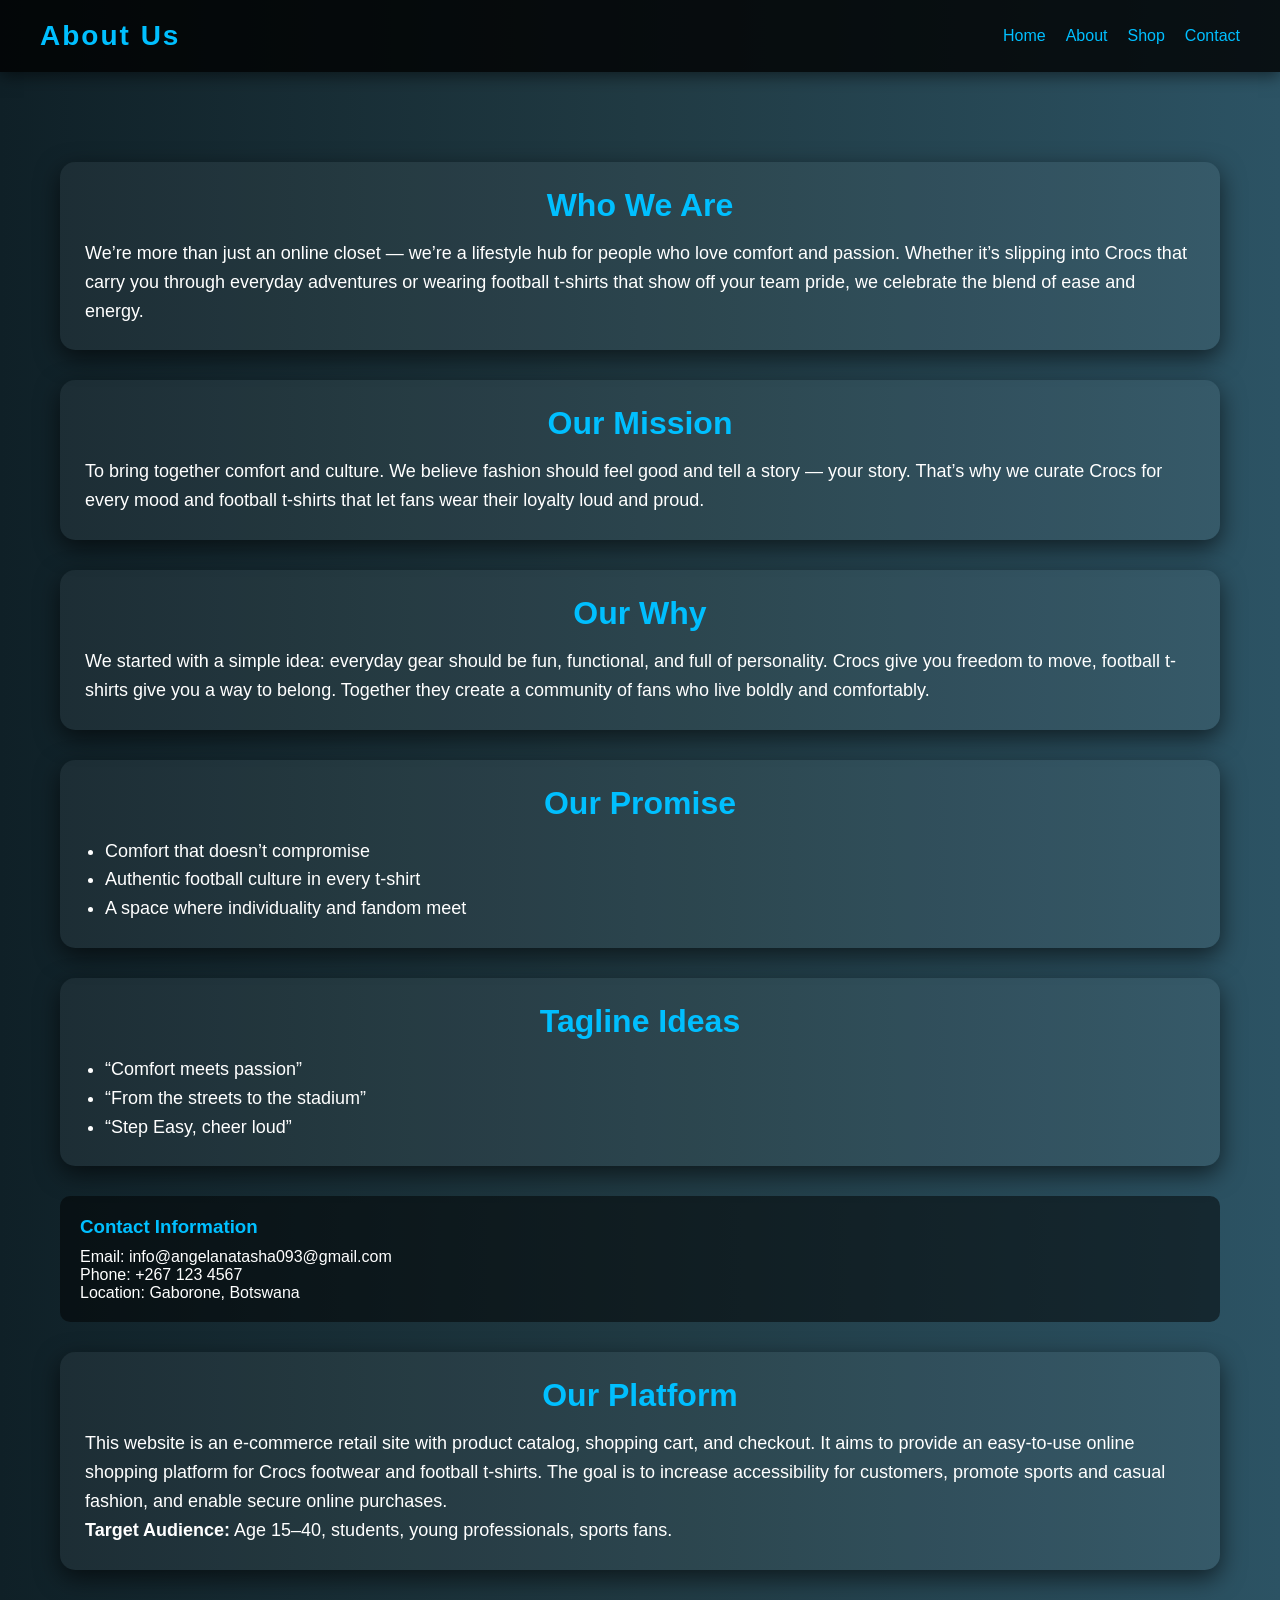
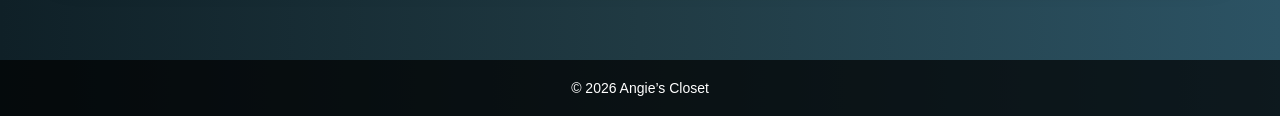
==== about.html @ a5e7ad97 "Rename About to about.html" ====
<!DOCTYPE html>
<html lang="en">
<head>
  <meta charset="UTF-8">
  <meta name="viewport" content="width=device-width, initial-scale=1.0">
  <title>About Us - Angie’s Closet</title>
  <link rel="stylesheet" href="style.css">
</head>
<body>
  <header>
    <h1>About Us</h1>
    <nav>
      <a href="index.html">Home</a>
      <a href="about.html">About</a>
      <a href="shop.html">Shop</a>
      <a href="contact.html">Contact</a>
    </nav>
  </header>

  <main>
    <section class="about-section">
      <h2>Who We Are</h2>
      <p>We’re more than just an online closet — we’re a lifestyle hub for people who love comfort and passion. Whether it’s slipping into Crocs that carry you through everyday adventures or wearing football t-shirts that show off your team pride, we celebrate the blend of ease and energy.</p>
    </section>

    <section class="about-section">
      <h2>Our Mission</h2>
      <p>To bring together comfort and culture. We believe fashion should feel good and tell a story — your story. That’s why we curate Crocs for every mood and football t-shirts that let fans wear their loyalty loud and proud.</p>
    </section>

    <section class="about-section">
      <h2>Our Why</h2>
      <p>We started with a simple idea: everyday gear should be fun, functional, and full of personality. Crocs give you freedom to move, football t-shirts give you a way to belong. Together they create a community of fans who live boldly and comfortably.</p>
    </section>

    <section class="about-section">
      <h2>Our Promise</h2>
      <ul>
        <li>Comfort that doesn’t compromise</li>
        <li>Authentic football culture in every t-shirt</li>
        <li>A space where individuality and fandom meet</li>
      </ul>
    </section>

    <section class="about-section">
      <h2>Tagline Ideas</h2>
      <ul>
        <li>“Comfort meets passion”</li>
        <li>“From the streets to the stadium”</li>
        <li>“Step Easy, cheer loud”</li>
      </ul>
    </section>

    <section class="contact-info">
      <h3>Contact Information</h3>
      <p>Email: info@angelanatasha093@gmail.com</p>
      <p>Phone: +267 123 4567</p>
      <p>Location: Gaborone, Botswana</p>
    </section>

    <section class="about-section">
      <h2>Our Platform</h2>
      <p>This website is an e-commerce retail site with product catalog, shopping cart, and checkout. It aims to provide an easy-to-use online shopping platform for Crocs footwear and football t-shirts. The goal is to increase accessibility for customers, promote sports and casual fashion, and enable secure online purchases.</p>
      <p><strong>Target Audience:</strong> Age 15–40, students, young professionals, sports fans.</p>
    </section>
  </main>

  <footer>
    <p>&copy; 2026 Angie’s Closet</p>
  </footer>
</body>
</html>
---- style.css ----
/* ============================
   Reset
============================ */
* {
  margin: 0;
  padding: 0;
  box-sizing: border-box;
}

/* ============================
   Body
============================ */
body {
  font-family: 'Segoe UI', Arial, sans-serif;
  background: linear-gradient(to right, #0f2027, #203a43, #2c5364);
  color: white;
  min-height: 100vh;
}

/* ============================
   Header
============================ */
header {
  display: flex;
  justify-content: space-between;
  align-items: center;
  background: rgba(0,0,0,0.8);
  padding: 20px 40px;
  box-shadow: 0 4px 15px rgba(0,0,0,0.5);
  flex-wrap: wrap;
}

header h1 {
  font-size: 28px;
  letter-spacing: 2px;
  color: #00bfff;
}

nav {
  display: flex;
  gap: 20px;
}

nav a {
  color: #00bfff;
  text-decoration: none;
  font-size: 16px;
  font-weight: 500;
  position: relative;
  transition: color 0.3s ease;
}

nav a:hover {
  color: #fff;
}

nav a::after {
  content: "";
  position: absolute;
  width: 0%;
  height: 2px;
  background: #00bfff;
  left: 0;
  bottom: -5px;
  transition: width 0.3s ease;
}

nav a:hover::after {
  width: 100%;
}

/* ============================
   Hero Section
============================ */
.hero-section {
  height: 70vh;
  background: url("image/hero.jpg") center/cover no-repeat;
  position: relative;
}

.hero-overlay {
  position: absolute;
  width: 100%;
  height: 100%;
  background: rgba(0,0,0,0.6);
}

.hero-text {
  position: relative;
  z-index: 2;
  text-align: center;
  top: 50%;
  transform: translateY(-50%);
  color: white;
}

.hero-title {
  font-size: 60px;
  letter-spacing: 3px;
  animation: fadeDown 2s ease;
}

.hero-subtitle {
  font-size: 22px;
  margin-top: 15px;
  animation: fadeUp 2s ease;
}

@keyframes fadeDown {
  from { opacity: 0; transform: translateY(-40px); }
  to { opacity: 1; transform: translateY(0); }
}

@keyframes fadeUp {
  from { opacity: 0; transform: translateY(40px); }
  to { opacity: 1; transform: translateY(0); }
}

/* ============================
   Product Grid
============================ */
main {
  max-width: 1200px;
  margin: 40px auto;
  padding: 20px;
}

h2 {
  text-align: center;
  color: #00bfff;
  margin-bottom: 30px;
  font-size: 32px;
}

.product-grid {
  display: grid;
  grid-template-columns: repeat(auto-fit, minmax(250px, 1fr));
  gap: 25px;
}

.product-card {
  background: rgba(255,255,255,0.05);
  border-radius: 15px;
  padding: 20px;
  text-align: center;
  box-shadow: 0 8px 25px rgba(0,0,0,0.6);
  transition: transform 0.3s ease, box-shadow 0.3s ease;
}

.product-card:hover {
  transform: scale(1.03);
  box-shadow: 0 12px 35px rgba(0,0,0,0.8);
}

.product-card img {
  width: 100%;
  max-height: 250px;
  object-fit: cover;
  border-radius: 12px;
  margin-bottom: 15px;
}

.product-card h3 {
  color: #00bfff;
  margin-bottom: 10px;
}

.product-card p {
  font-size: 16px;
  margin-bottom: 10px;
}

.product-card button {
  background: #00bfff;
  border: none;
  padding: 10px 20px;
  border-radius: 8px;
  color: white;
  font-weight: bold;
  cursor: pointer;
  transition: background 0.3s ease;
}

.product-card button:hover {
  background: #0080ff;
}

/* ============================
   Pinterest Section
============================ */
.inspiration {
  text-align: center;
  margin: 40px auto;
}

.inspiration h2 {
  margin-bottom: 20px;
}

.inspiration iframe {
  margin: 10px;
  border-radius: 10px;
  box-shadow: 0 6px 20px rgba(0,0,0,0.5);
}

/* ============================
   Footer
============================ */
footer {
  margin-top: 40px;
  padding: 20px;
  background: rgba(0,0,0,0.7);
  text-align: center;
  font-size: 14px;
}
.about-section {
  background: rgba(255,255,255,0.05);
  padding: 25px;
  margin: 30px 0;
  border-radius: 15px;
  box-shadow: 0 8px 25px rgba(0,0,0,0.6);
}

.about-section h2 {
  color: #00bfff;
  margin-bottom: 15px;
}

.about-section p, .about-section ul {
  font-size: 18px;
  line-height: 1.6;
}

.about-section ul {
  list-style: disc;
  margin-left: 20px;
}

.contact-info {
  background: rgba(0,0,0,0.5);
  padding: 20px;
  border-radius: 10px;
  margin: 30px 0;
}

.contact-info h3 {
  color: #00bfff;
  margin-bottom: 10px;
}
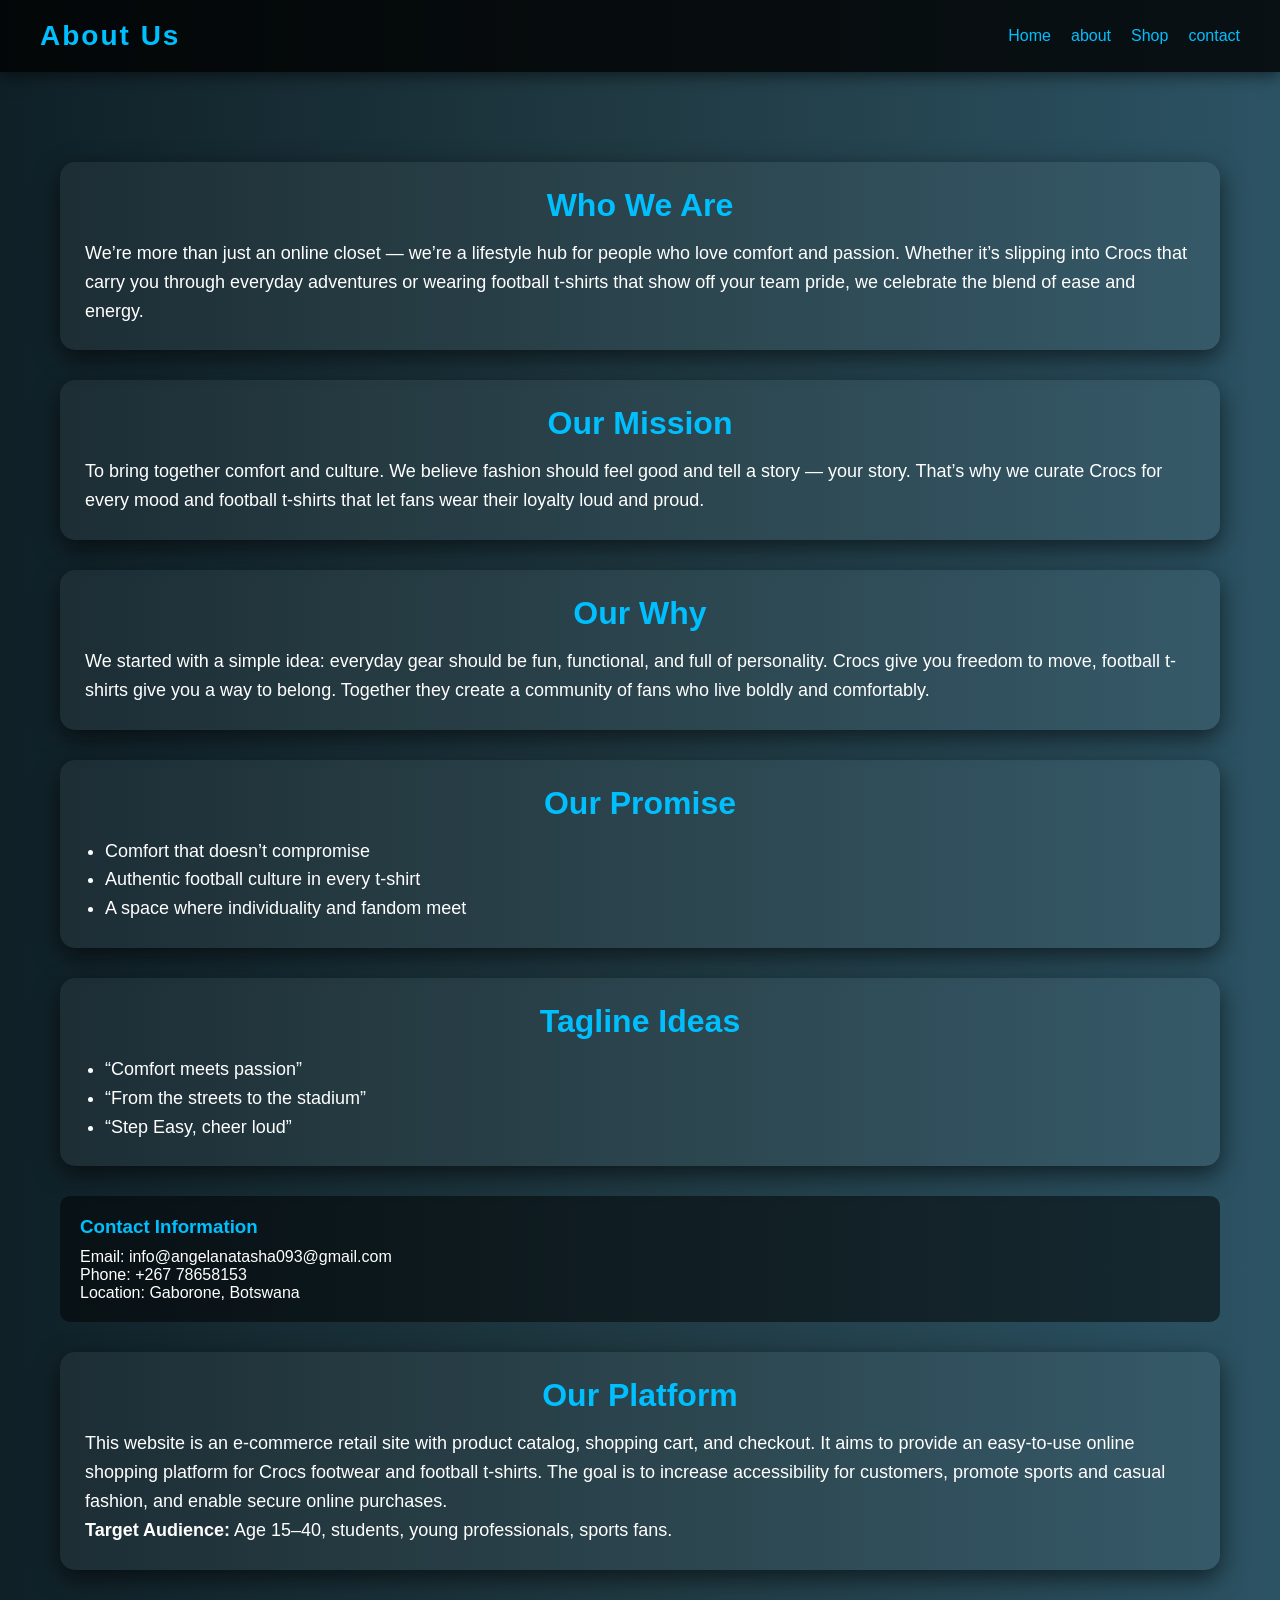
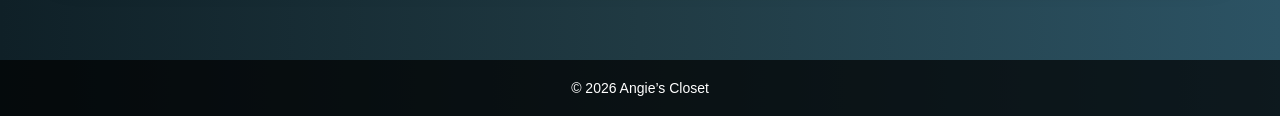
==== commit d7cb1bf2: "Update links and contact information in about.html" ====
--- a/about.html
+++ b/about.html
@@ -11,9 +11,9 @@
     <h1>About Us</h1>
     <nav>
       <a href="index.html">Home</a>
-      <a href="about.html">About</a>
+      <a href="about.html">about</a>
       <a href="shop.html">Shop</a>
-      <a href="contact.html">Contact</a>
+      <a href="contact.html">contact</a>
     </nav>
   </header>
 
@@ -54,7 +54,7 @@
     <section class="contact-info">
       <h3>Contact Information</h3>
       <p>Email: info@angelanatasha093@gmail.com</p>
-      <p>Phone: +267 123 4567</p>
+      <p>Phone: +267 78658153</p>
       <p>Location: Gaborone, Botswana</p>
     </section>
 
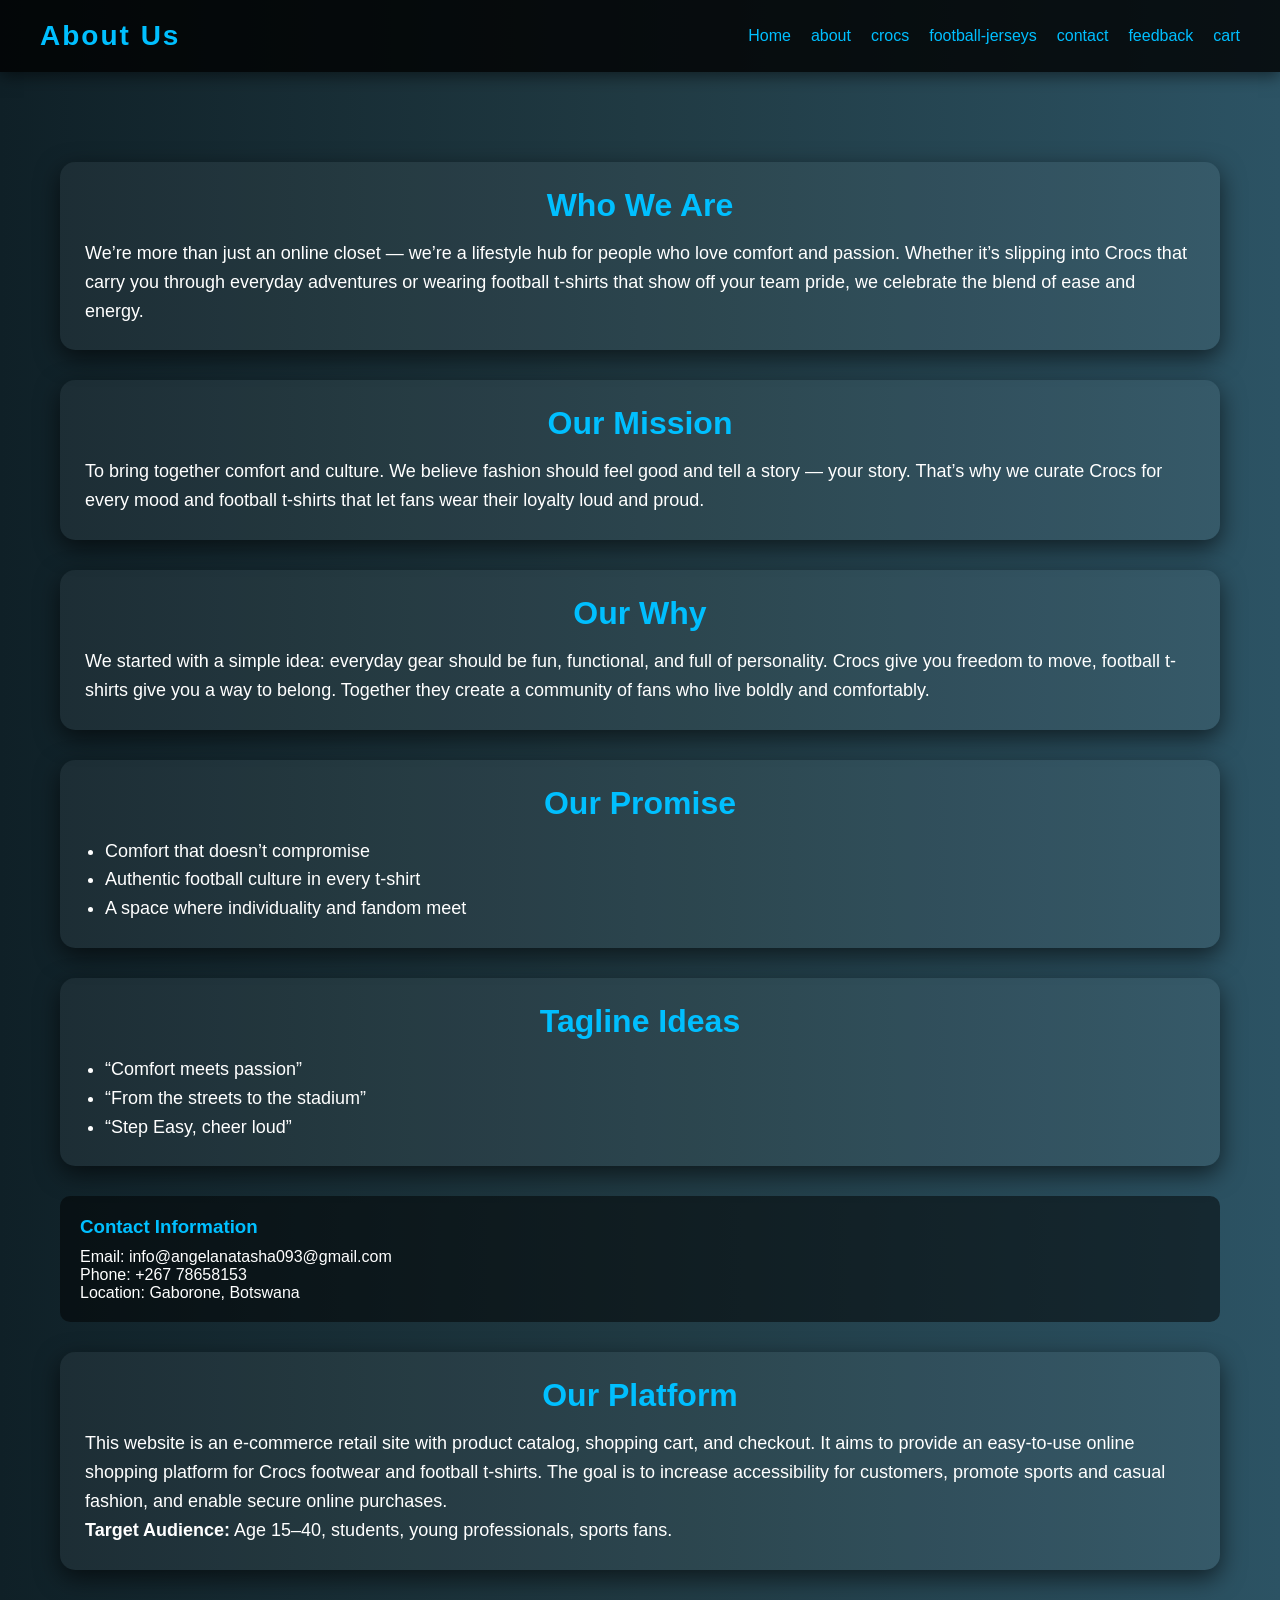
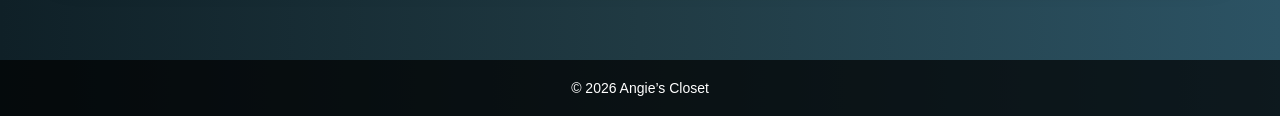
==== commit 2318399a: "Update navigation links in about.html" ====
--- a/about.html
+++ b/about.html
@@ -12,8 +12,11 @@
     <nav>
       <a href="index.html">Home</a>
       <a href="about.html">about</a>
-      <a href="shop.html">Shop</a>
+      <a href="crocs.html">crocs</a>
+       <a href="football-jerseys.html">football-jerseys</a>
       <a href="contact.html">contact</a>
+       <a href="feedback.html">feedback</a>
+       <a href="cart.html">cart</a>
     </nav>
   </header>
 
--- a/style.css
+++ b/style.css
@@ -74,7 +74,7 @@
 ============================ */
 .hero-section {
   height: 70vh;
-  background: url("image/hero.jpg") center/cover no-repeat;
+  background: url("image/index-picture.jpg") center/cover no-repeat;
   position: relative;
 }
 
@@ -248,8 +248,158 @@
   margin-bottom: 10px;
 }
 
- 
- 
+ .product{
+    .product-grid {
+  display: grid;
+  grid-template-columns: repeat(auto-fit, minmax(250px, 1fr));
+  gap: 25px;
+}
+
+.product-card {
+  background: rgba(255,255,255,0.05);
+  border-radius: 15px;
+  padding: 20px;
+  text-align: center;
+  box-shadow: 0 8px 25px rgba(0,0,0,0.6);
+  transition: transform 0.3s ease, box-shadow 0.3s ease;
+}
+
+.product-card:hover {
+  transform: scale(1.03);
+  box-shadow: 0 12px 35px rgba(0,0,0,0.8);
+}
+
+.product-card img {
+  width: 100%;
+  max-height: 250px;
+  object-fit: cover;
+  border-radius: 12px;
+  margin-bottom: 15px;
+}
+
+.product-card h3 {
+  color: #00bfff;
+  margin-bottom: 10px;
+}
+
+.product-card p {
+  font-size: 16px;
+  margin-bottom: 10px;
+}
+
+.product-card button {
+  background: #00bfff;
+  border: none;
+  padding: 10px 20px;
+  border-radius: 8px;
+  color: white;
+  font-weight: bold;
+  cursor: pointer;
+  transition: background 0.3s ease;
+}
+
+.product-card button:hover {
+  background: #0080ff;
+}
+hero {
+  background-image: url('images/index-picture.jpg');
+  background-size: fill;
+  background-position: center;
+  height: 50vh;
+  display: flex;
+  justify-content: center;
+  align-items: center;
+}
+ 
+.hero .container {
+  text-align: center;
+  color: #65b4d5;
+}
+ 
+.hero .display-4 {
+  font-size: 3rem;
+  font-weight: bold;
+}
+ 
+.hero .lead {
+  font-size: 1.5rem;
+}
+ 
+.hero .btn {
+  font-size: 1.2rem;
+  padding: 12px 30px;
+  background-color: #1c69d4;
+  color: #65b4d5;
+  border: none;
+  border-radius: 25px;
+  transition: all 0.3s ease;
+}
+ 
+.hero .btn:hover {
+  background-color: #0b3a82;
+  color: #65b4d5;
+  transform: scale(1.1);
+}
+card {
+  position: relative;
+  height: 100%;
+  display: flex;
+  flex-direction: column;
+  overflow: hidden;
+  border-radius: 15px;
+  box-shadow: 0 6px 12px rgba(0,0,0,0.1);
+  transition: transform 0.3s ease, box-shadow 0.3s ease;
+  background-color: #fff5f8;
+}
+ 
+ 
+.card:hover {
+  transform: translateY(-8px);
+  box-shadow: 0 12px 20px rgba(0,0,0,0.15);
+}
+ 
+.card-img-top {
+  width: 100%;
+  height: auto;
+  aspect-ratio: 4 / 3;
+  object-fit: cover;
+  transition: transform 0.3s ease;
+}
+ 
+.card:hover .card-img-top {
+  transform: scale(1.05);
+}
+ 
+ 
+.card-hover-info {
+  position: absolute;
+  bottom: 0;
+  left: 0;
+  width: 100%;
+  background: rgba(255, 255, 255, 0.95);
+  padding: 1rem;
+  opacity: 0;
+  transform: translateY(100%);
+  transition: all 0.4s ease;
+  z-index: 2;
+}
+ 
+ 
+.card:hover .card-hover-info {
+  opacity: 1;
+  transform: translateY(0);
+}
+ 
+ 
+.card-body {
+  position: relative;
+  z-index: 1;
+  background: transparent;
+  padding: 1rem;
+  display: flex;
+  flex-direction: column;
+  justify-content: space-between;
+} 
 
 
   
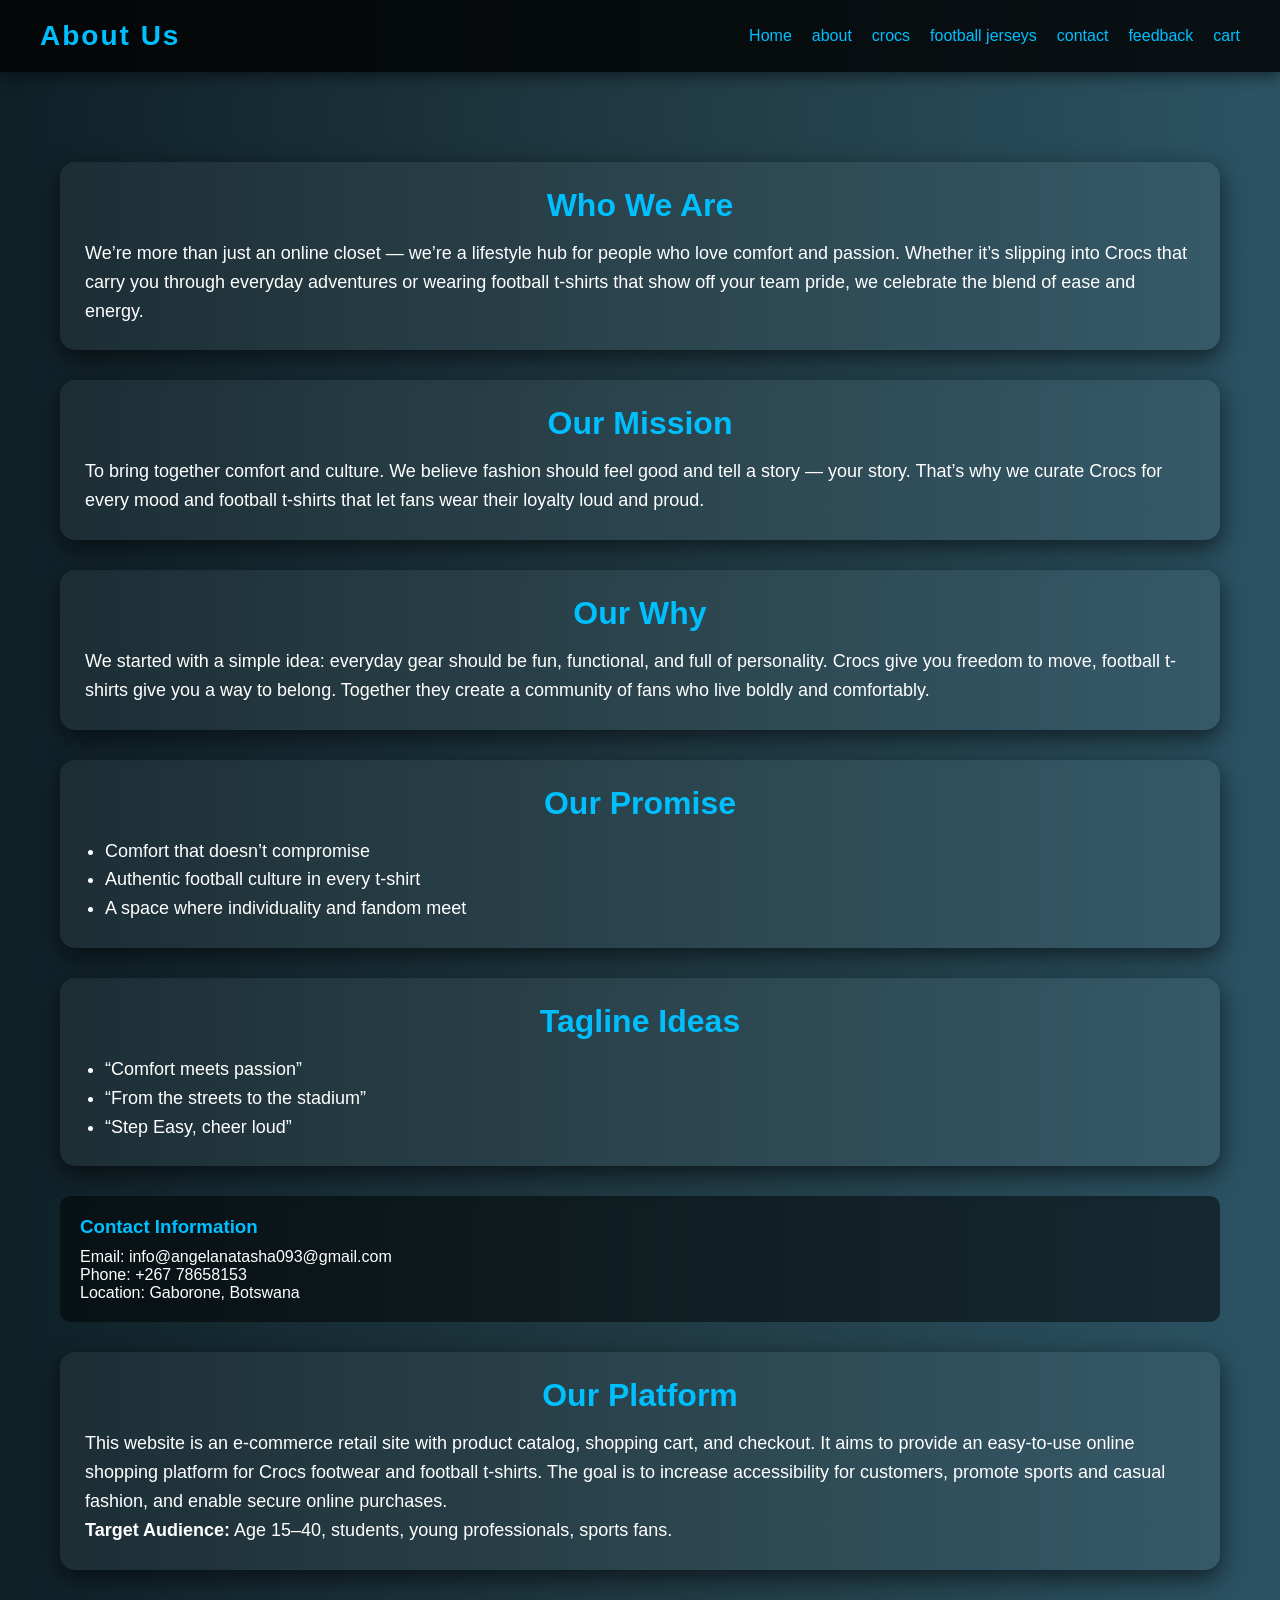
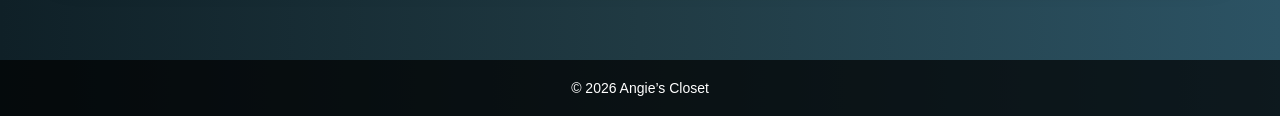
==== commit 1e276b6d: "Update link text for football jerseys in navigation" ====
--- a/about.html
+++ b/about.html
@@ -13,7 +13,7 @@
       <a href="index.html">Home</a>
       <a href="about.html">about</a>
       <a href="crocs.html">crocs</a>
-       <a href="football-jerseys.html">football-jerseys</a>
+       <a href="football jerseys.html">football jerseys</a>
       <a href="contact.html">contact</a>
        <a href="feedback.html">feedback</a>
        <a href="cart.html">cart</a>
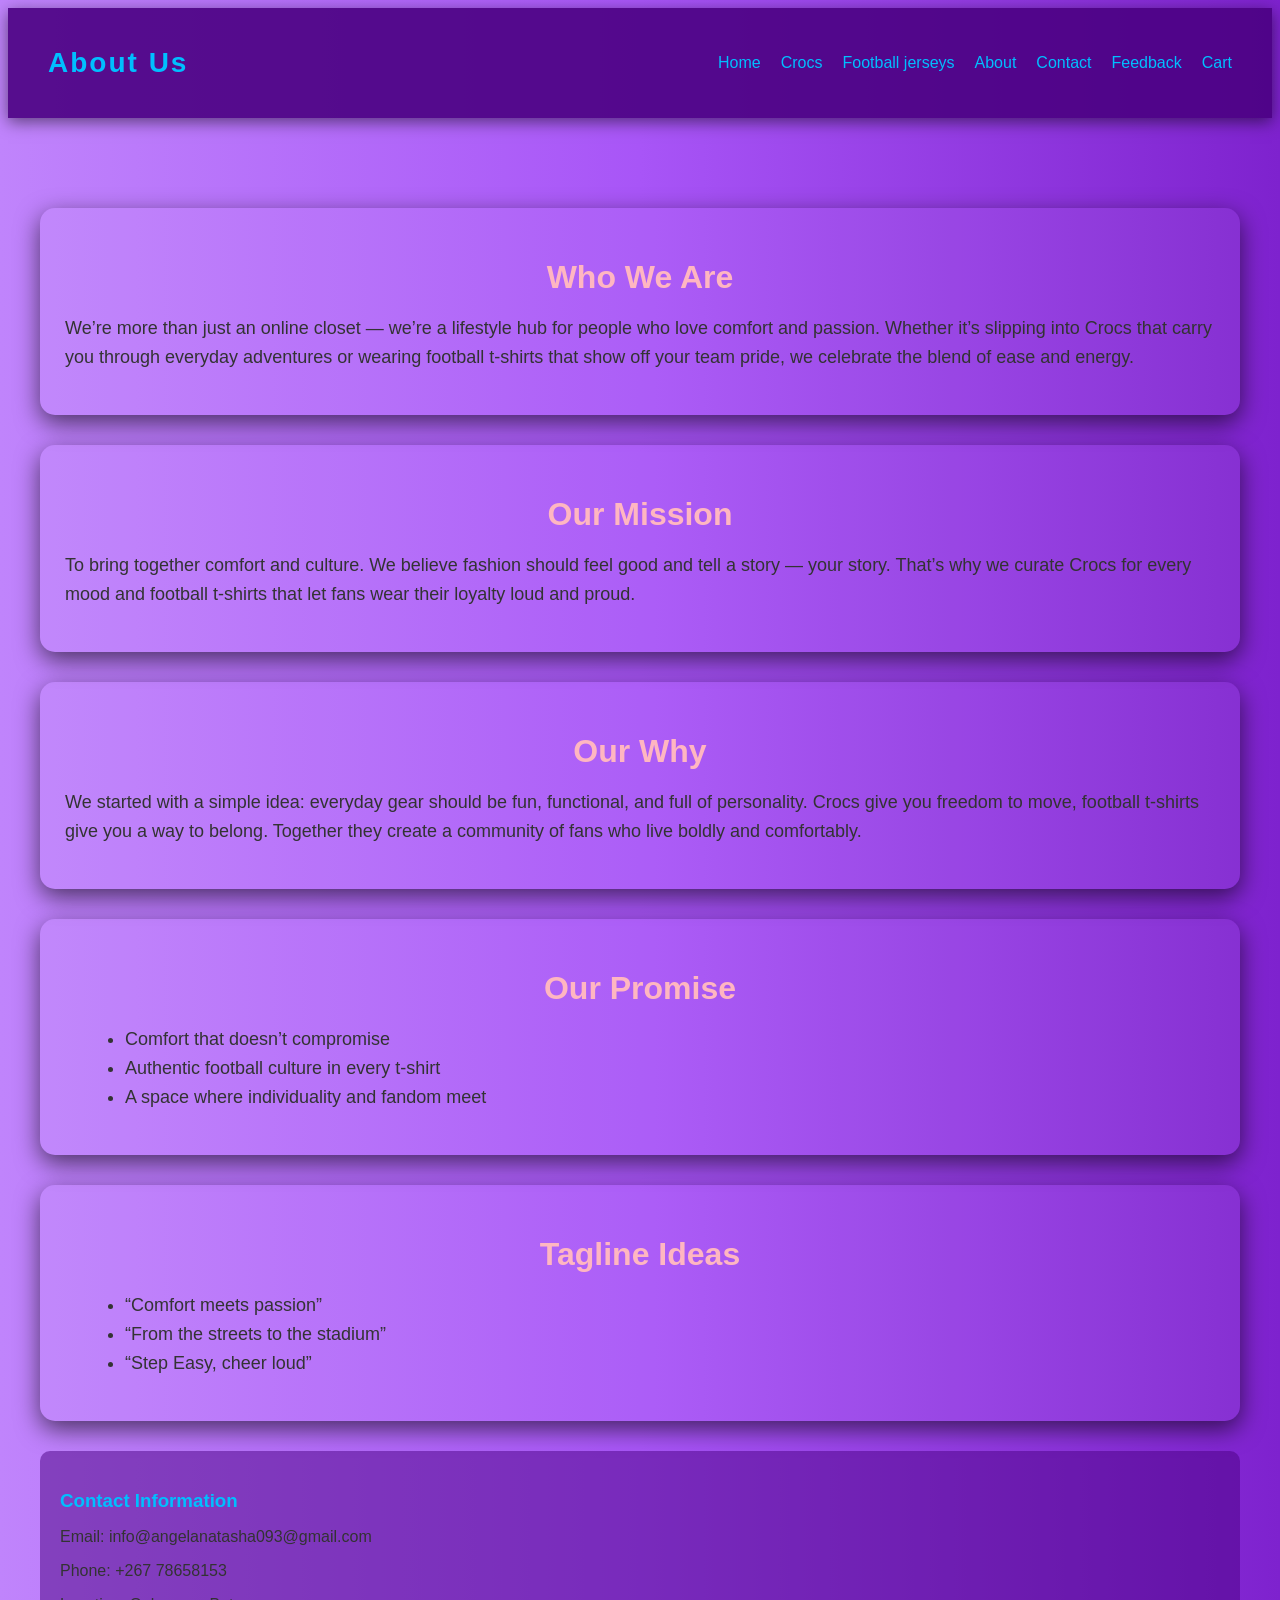
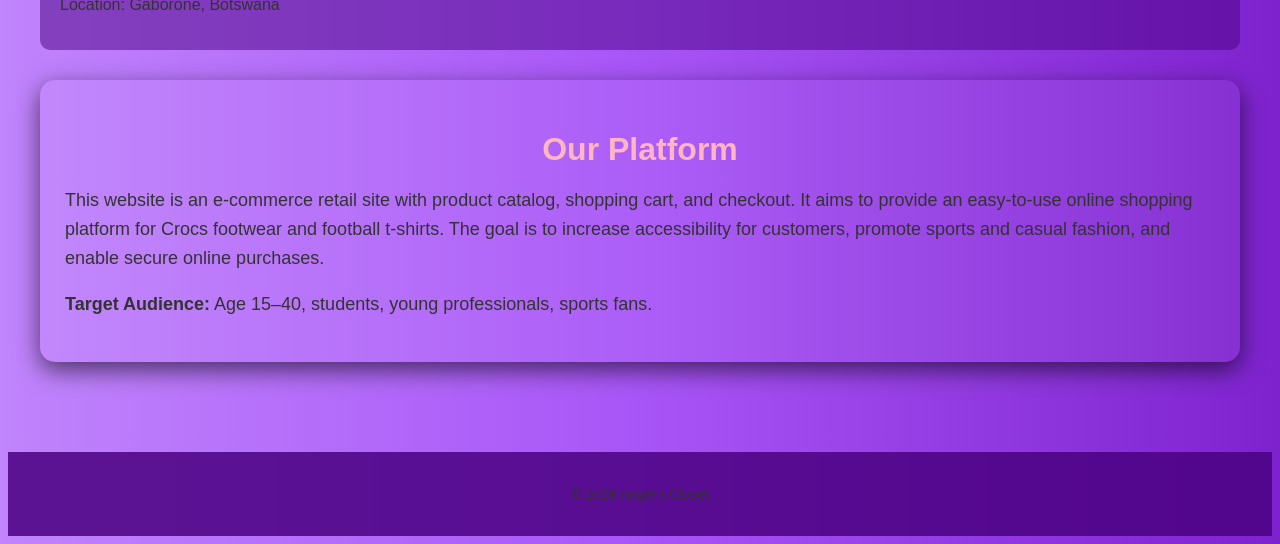
==== commit b0da7602: "Update navigation links in about.html" ====
--- a/about.html
+++ b/about.html
@@ -11,12 +11,12 @@
     <h1>About Us</h1>
     <nav>
       <a href="index.html">Home</a>
-      <a href="about.html">about</a>
-      <a href="crocs.html">crocs</a>
-       <a href="football jerseys.html">football jerseys</a>
-      <a href="contact.html">contact</a>
-       <a href="feedback.html">feedback</a>
-       <a href="cart.html">cart</a>
+      <a href="crocs.html">Crocs</a>
+       <a href="football jerseys.html">Football jerseys</a>
+      <a href="about.html">About</a>
+      <a href="contact.html">Contact</a>
+       <a href="feedback.html">Feedback</a>
+       <a href="cart.html">Cart</a>
     </nav>
   </header>
 
--- a/style.css
+++ b/style.css
@@ -1,30 +1,23 @@
-/* ============================
-   Reset
-============================ */
-* {
+
+ {
   margin: 0;
   padding: 0;
   box-sizing: border-box;
 }
 
-/* ============================
-   Body
-============================ */
+
 body {
   font-family: 'Segoe UI', Arial, sans-serif;
-  background: linear-gradient(to right, #0f2027, #203a43, #2c5364);
-  color: white;
-  min-height: 100vh;
-}
-
-/* ============================
-   Header
-============================ */
+  background: linear-gradient(to right, #c084fc, #a855f7, #7e22ce);
+  color: #333;
+}
+
+
 header {
   display: flex;
   justify-content: space-between;
   align-items: center;
-  background: rgba(0,0,0,0.8);
+  background: rgba(75, 0, 130, 0.9);
   padding: 20px 40px;
   box-shadow: 0 4px 15px rgba(0,0,0,0.5);
   flex-wrap: wrap;
@@ -69,12 +62,10 @@
   width: 100%;
 }
 
-/* ============================
-   Hero Section
-============================ */
+
 .hero-section {
   height: 70vh;
-  background: url("image/index-picture.jpg") center/cover no-repeat;
+  background: url("images/index-picture.jpg") center/cover no-repeat;
   position: relative;
 }
 
@@ -82,7 +73,7 @@
   position: absolute;
   width: 100%;
   height: 100%;
-  background: rgba(0,0,0,0.6);
+  background: rgba(75,0,130,0.6);
 }
 
 .hero-text {
@@ -116,9 +107,7 @@
   to { opacity: 1; transform: translateY(0); }
 }
 
-/* ============================
-   Product Grid
-============================ */
+
 main {
   max-width: 1200px;
   margin: 40px auto;
@@ -139,12 +128,8 @@
 }
 
 .product-card {
-  background: rgba(255,255,255,0.05);
-  border-radius: 15px;
-  padding: 20px;
-  text-align: center;
-  box-shadow: 0 8px 25px rgba(0,0,0,0.6);
-  transition: transform 0.3s ease, box-shadow 0.3s ease;
+  background: rgba(255,255,255,0.9);
+  color: #333;
 }
 
 .product-card:hover {
@@ -185,9 +170,7 @@
   background: #0080ff;
 }
 
-/* ============================
-   Pinterest Section
-============================ */
+
 .inspiration {
   text-align: center;
   margin: 40px auto;
@@ -203,13 +186,10 @@
   box-shadow: 0 6px 20px rgba(0,0,0,0.5);
 }
 
-/* ============================
-   Footer
-============================ */
 footer {
   margin-top: 40px;
   padding: 20px;
-  background: rgba(0,0,0,0.7);
+  background: rgba(75, 0, 130, 0.85);
   text-align: center;
   font-size: 14px;
 }
@@ -222,7 +202,7 @@
 }
 
 .about-section h2 {
-  color: #00bfff;
+  color: #ffb6c1;
   margin-bottom: 15px;
 }
 
@@ -237,7 +217,7 @@
 }
 
 .contact-info {
-  background: rgba(0,0,0,0.5);
+  background: rgba(75,0,130,0.5);
   padding: 20px;
   border-radius: 10px;
   margin: 30px 0;
@@ -248,7 +228,7 @@
   margin-bottom: 10px;
 }
 
- .product{
+ 
     .product-grid {
   display: grid;
   grid-template-columns: repeat(auto-fit, minmax(250px, 1fr));
@@ -301,7 +281,7 @@
 .product-card button:hover {
   background: #0080ff;
 }
-hero {
+.hero {
   background-image: url('images/index-picture.jpg');
   background-size: fill;
   background-position: center;
@@ -401,10 +381,3 @@
   justify-content: space-between;
 } 
 
-
-  
-
- 
-
-
-
